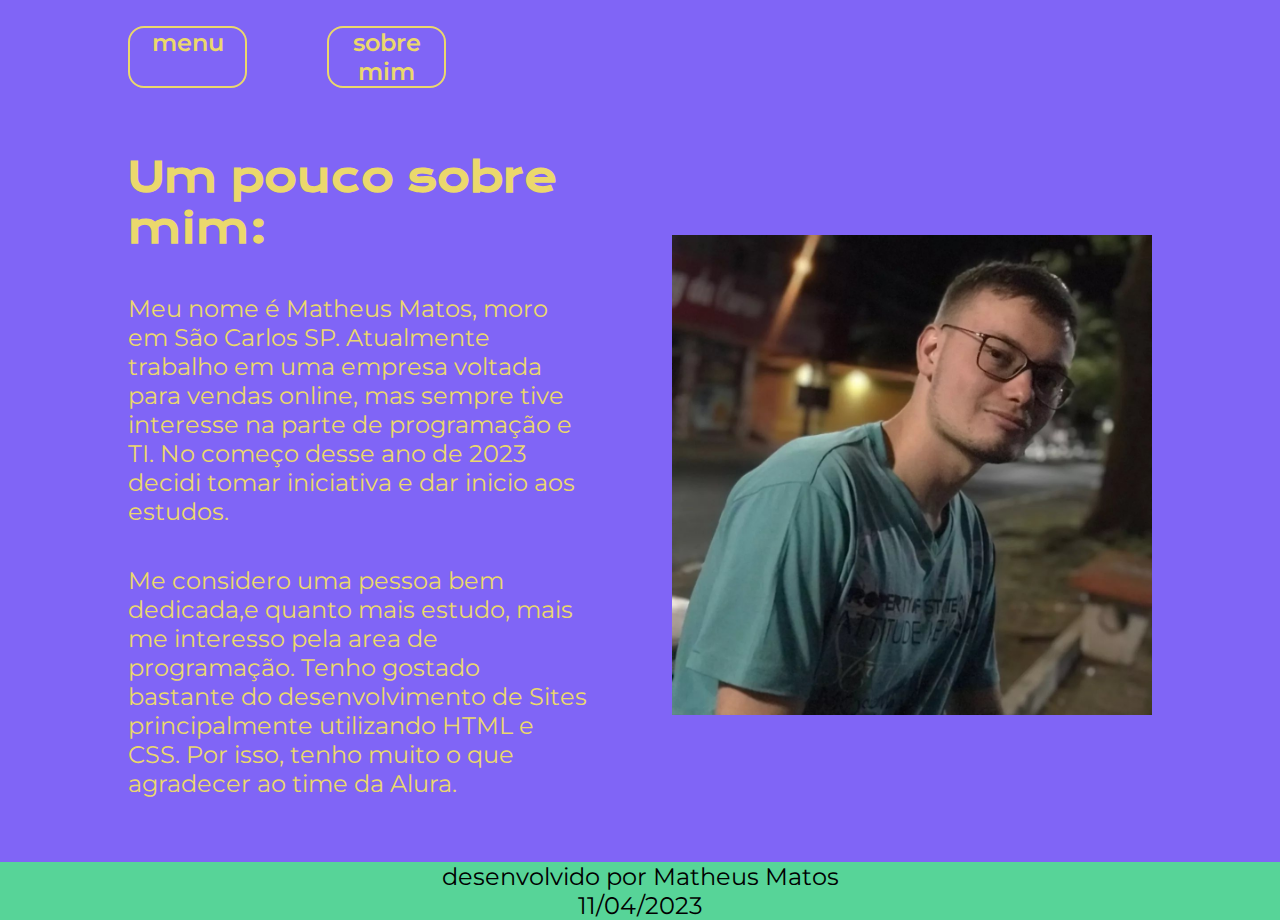
==== about.html @ 8e72542a "adicionando arquivos editados" ====
<!DOCTYPE html>
<html lang="pt-br">
<head>
    <meta charset="UTF-8">
    <meta http-equiv="X-UA-Compatible" content="IE=edge">
    <meta name="viewport" content="width=device-width, initial-scale=1.0">
    <title>Sobre mim</title>
    <link rel="stylesheet" href="./styles/style.css">
</head>
<body>

    <header class="cabecalho"> 
        <nav class="cabecalho__menu">
            <a class="cabecalho__menu_links" href="index.html"> menu </a>
            <a class="cabecalho__menu_links" href="about.html"> sobre mim </a>
        </nav>
    </header>

    <main class="estilo"> 
        <section class="estilo__texto">
            <h1 class="estilo__texto__fonte" > Um pouco sobre mim:</h1>
            
            <p class="estilo__texto__fonteTexto">Meu nome é Matheus Matos, moro em São Carlos SP.
                Atualmente trabalho em uma empresa voltada para vendas online, mas sempre tive interesse na parte de programação e TI.
                No começo desse ano de 2023 decidi tomar iniciativa e dar inicio aos estudos.
            </p>

            <p class="estilo__texto__fonteTexto"> Me considero uma pessoa bem dedicada,e quanto mais estudo, mais me interesso pela area de programação. Tenho gostado bastante do desenvolvimento de Sites principalmente utilizando HTML e CSS. Por isso, tenho muito o que agradecer ao time da Alura.
            </p>

        </section>

        <img class="estilo__foto" src="assets/minha foto.jpg" alt="foto programador">
        
        

    </main>
    <footer class="rodape"> 
        <p>desenvolvido por Matheus Matos </p>
        <p>11/04/2023</p>

    </footer>
</body>
</html>
---- styles/style.css ----
@import url('https://fonts.googleapis.com/css2?family=Krona+One&display=swap');
@import url('https://fonts.googleapis.com/css2?family=Krona+One&family=Montserrat&display=swap');
@import url('https://fonts.googleapis.com/css2?family=Krona+One&family=Montserrat:wght@400;600&display=swap');
* { 
    margin: 0;
    padding: 0;
}

:root{
    --cor-primaria: #8065F6;
    --cor-segundaria: #EBD86C;
    --cor-terciaria: #57D498;

    --fonte-primaria:'Krona One', sans-serif;
    --fonte-segundaria:'Montserrat', sans-serif;
}

body{
    box-sizing:content-box;
    background-color:var(--cor-primaria);
    color: #EBD86C
}
.titulo-destaque{
    color: var(--cor-terciaria);
   }

.estilo{
    padding: 5% 10%;
    display:flex;
    justify-content:space-between;
    align-items: center;
    gap: 82px;
    
    
}

.estilo__texto{
    width: 50%;
    display: flex;
    flex-direction: column;
    gap: 40px;
}

.estilo__texto__fonte{
    font-size: 2.5rem;
    font-family:var(--fonte-primaria)
}

.estilo__texto__fonteTexto{
    font-size: 1.5rem;
    font-family:var(--fonte-segundaria)
}

.estilo__link{
display:flex;
justify-content:space-between;
flex-direction: column;
align-items: center;
gap: 32px;
}

.estilo__link__botao{
    border: 2px solid var(--cor-terciaria);
    width: 1,8rem;
    text-align: center;
    border-radius: 16px;
    font-size: 2rem;
    padding: 15px 20px;
    text-decoration: none;
    color:var(--cor-terciaria);
    font-family: var(--fonte-segundaria);
    font-weight: 600;
    display: flex;
    justify-content: center;
    gap: 16px;
}
.estilo__link__botao:hover{
    background-color: black;
}


.estilo__subtitulo{
    font-family: var(--fonte-primaria);
    font-weight:400px;
    font-size: 2rem;
}

.rodape {
    background-color: var(--cor-terciaria);
    padding: 1,5rem;
    text-align: center;
    font-family: var(--fonte-segundaria);
    font-size: 1.5rem;
    color: #000;
    font-weight: 400;
    /* position:absolute; */
    bottom:0;
    left:0;
    right:0;
}

.cabecalho{
    padding: 2% 0% 0% 10%;
    justify-content: center;
    font-size: 1.5rem;

    

}

.cabecalho__menu{
    display: flex;
    gap: 80px
}

.cabecalho__menu_links{
    font-weight: 600;
    width: 10%;
    text-align: center;
    font-family:var(--fonte-segundaria);
    text-decoration:none;
    border: 2px solid var(--cor-segundaria);
    border-radius: 16px;
    color: var(--cor-segundaria);
}

.cabecalho__menu_links:hover{
    background-color: #000;
}

.estilo__imagem{
    width: 50%;
}

.estilo__foto{
  width: 30rem;
}

@media( max-width: 1000px){
    .estilo{
        flex-direction: column-reverse;
        padding: 5%;
    }

    .cabecalho{
        padding: 10%;

    }
    .cabecalho__menu{
        justify-content: center;

    }
    .estilo__texto{
        width: auto;
    }
}

.estilo__emoj{
    width: 5%;
}
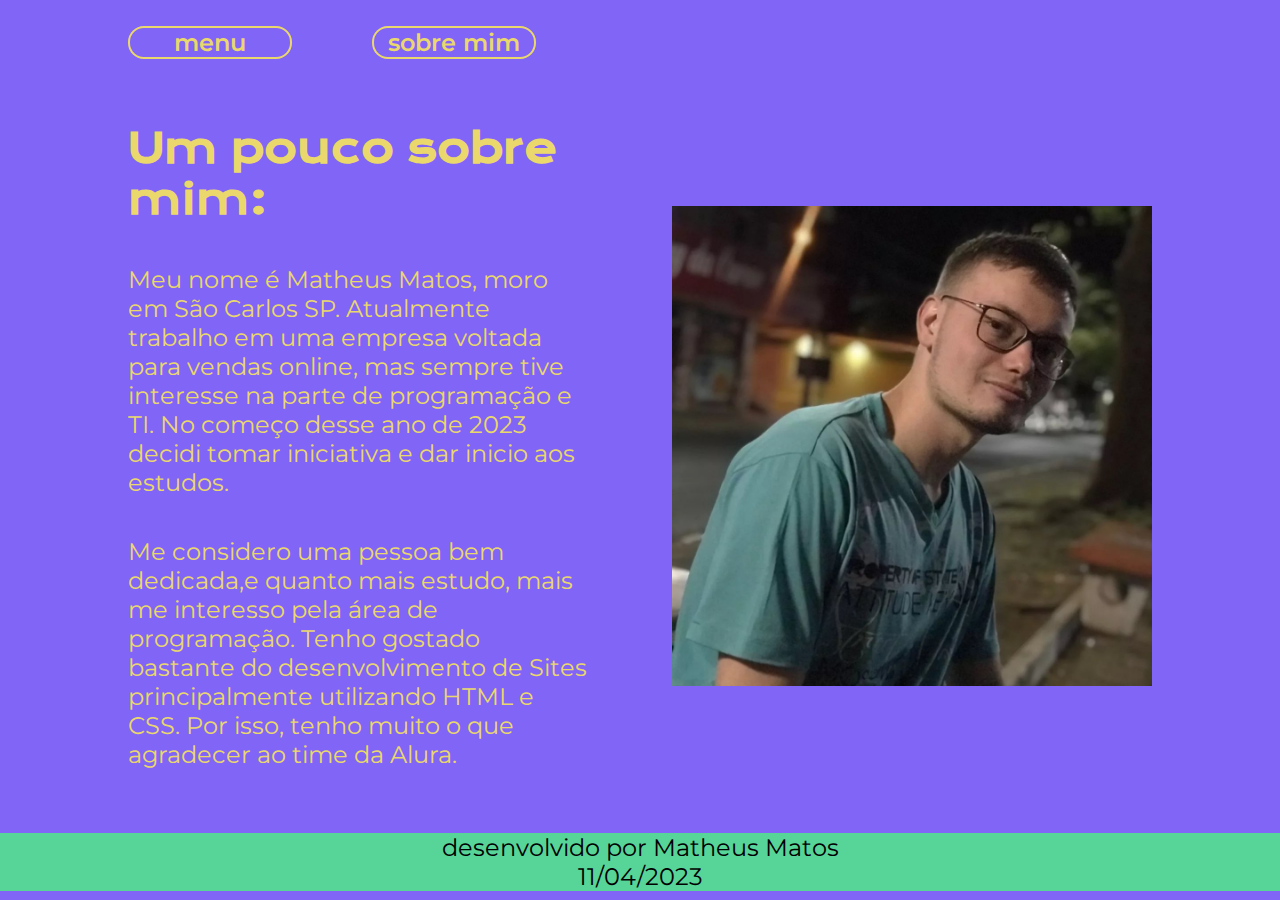
==== commit 91f82502: "correção de bugs" ====
--- a/about.html
+++ b/about.html
@@ -25,7 +25,7 @@
                 No começo desse ano de 2023 decidi tomar iniciativa e dar inicio aos estudos.
             </p>
 
-            <p class="estilo__texto__fonteTexto"> Me considero uma pessoa bem dedicada,e quanto mais estudo, mais me interesso pela area de programação. Tenho gostado bastante do desenvolvimento de Sites principalmente utilizando HTML e CSS. Por isso, tenho muito o que agradecer ao time da Alura.
+            <p class="estilo__texto__fonteTexto"> Me considero uma pessoa bem dedicada,e quanto mais estudo, mais me interesso pela área de programação. Tenho gostado bastante do desenvolvimento de Sites principalmente utilizando HTML e CSS. Por isso, tenho muito o que agradecer ao time da Alura.
             </p>
 
         </section>
--- a/styles/style.css
+++ b/styles/style.css
@@ -115,7 +115,7 @@
 
 .cabecalho__menu_links{
     font-weight: 600;
-    width: 10%;
+    width: 10rem;
     text-align: center;
     font-family:var(--fonte-segundaria);
     text-decoration:none;
